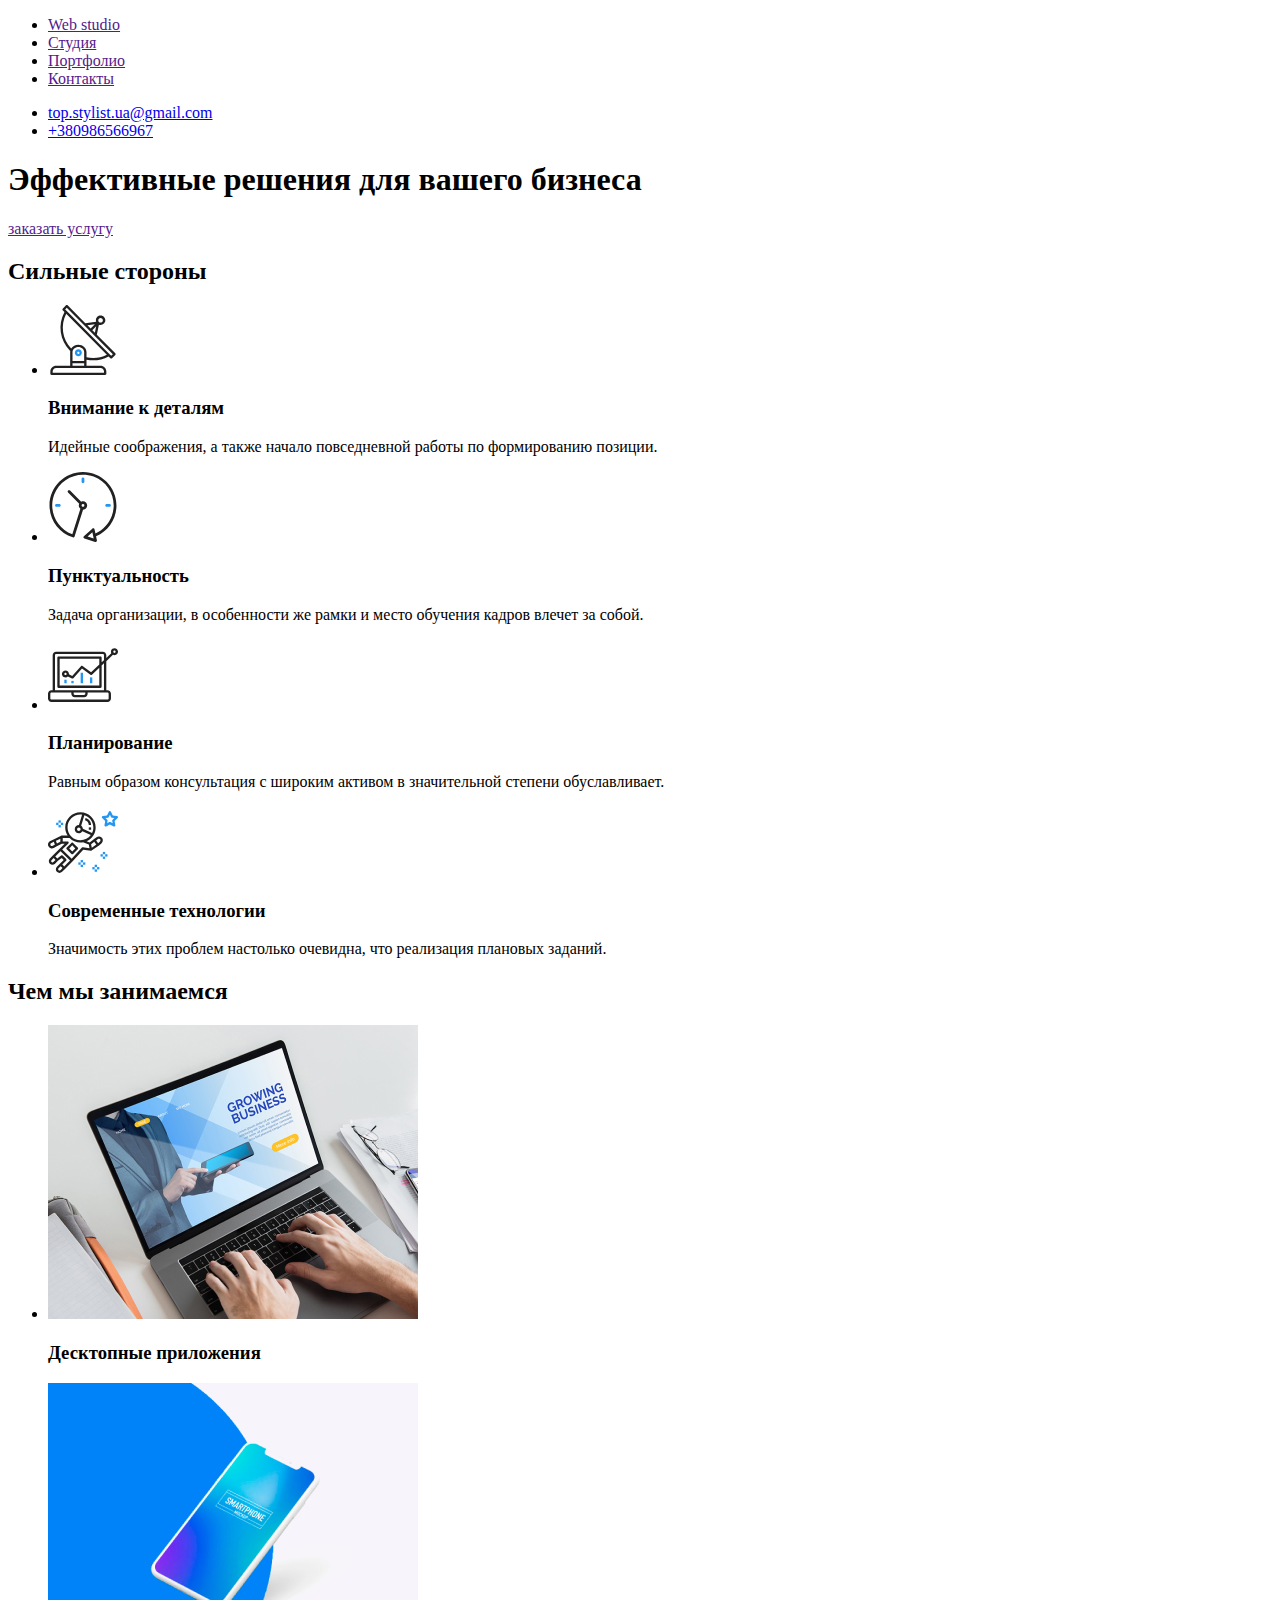
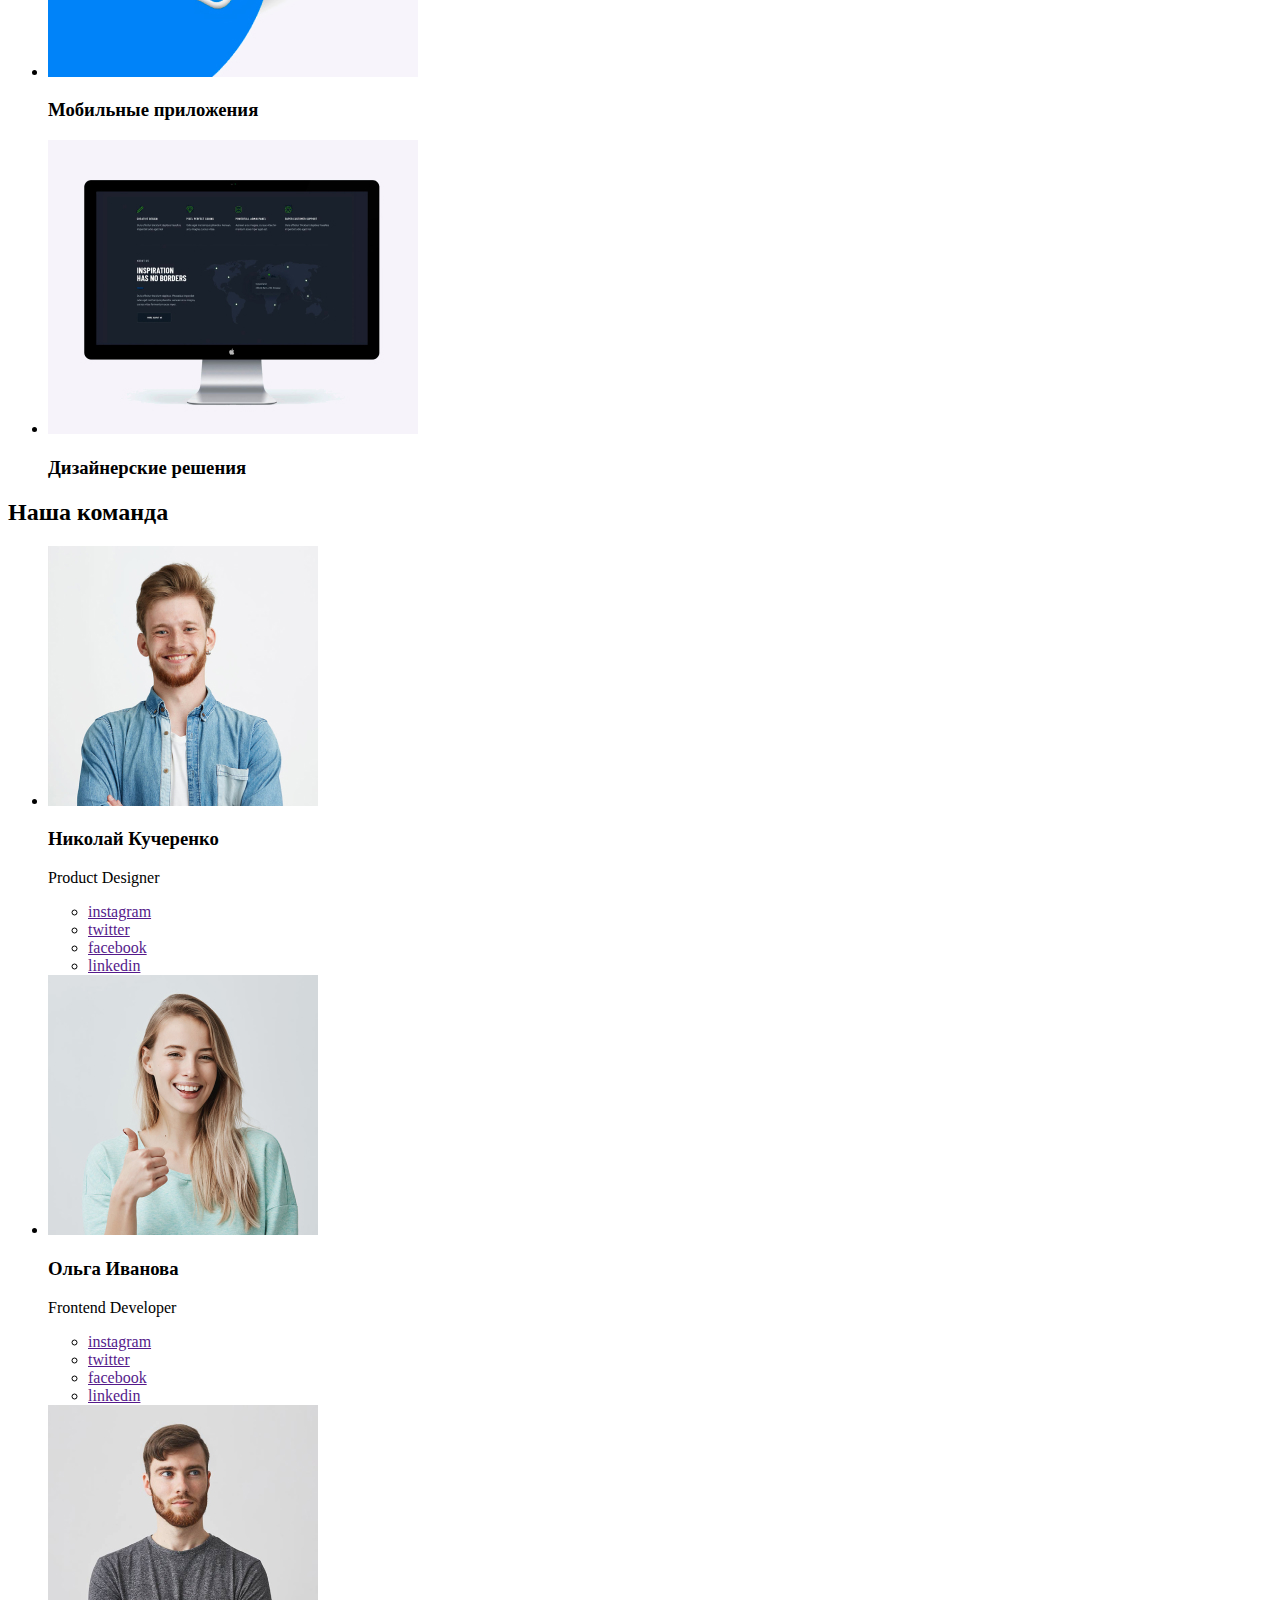
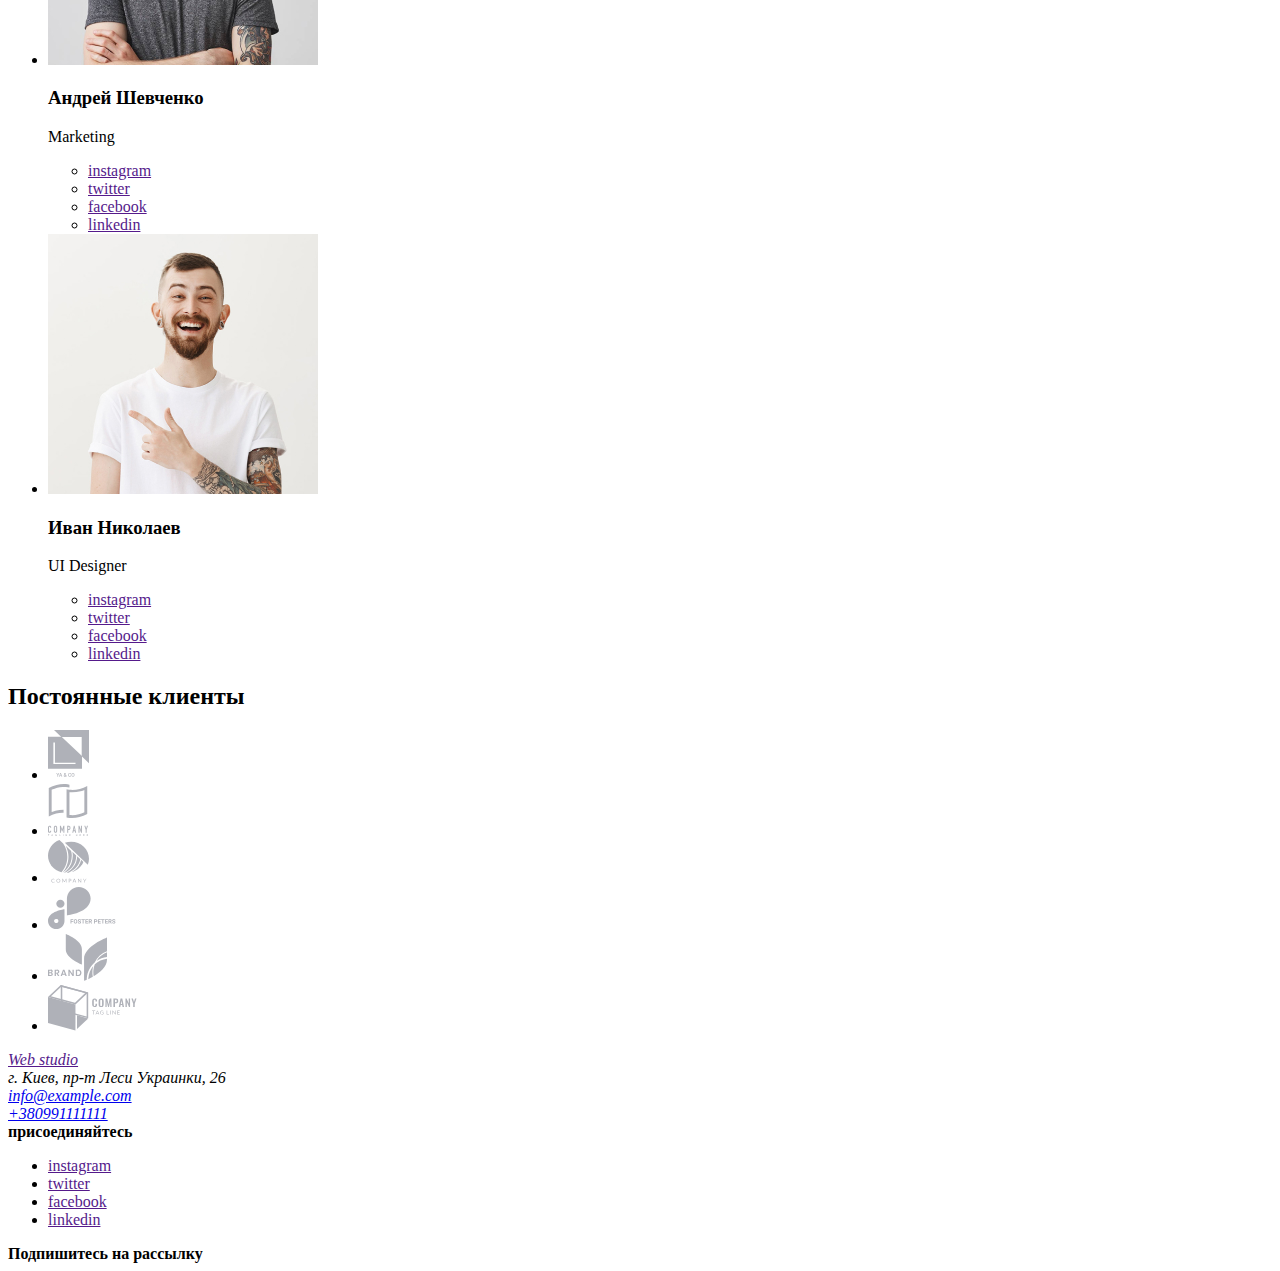
==== index.html @ 90197846 "залил все файлы" ====
<!DOCTYPE html>
<html lang="ru">
  <head>
    <meta charset="UTF-8" />
    <meta name="viewport" content="width=device-width, initial-scale=1.0" />
    <title>Document</title>
  </head>
  <body>
    <!-- navigator-->
    <header>
      <nav>
        <ul>
          <li>
            <a href="">Web studio</a>
          </li>
          <li><a href="">Студия</a></li>
          <li><a href="">Портфолио</a></li>
          <li><a href="">Контакты</a></li>
        </ul>
      </nav>
      <!--contact-->
      <ul>
        <li>
          <a href="mailto:top.stylist.ua@gmail.com">top.stylist.ua@gmail.com</a>
        </li>
        <li><a href="tel:+380986566967">+380986566967</a></li>
      </ul>
    </header>
    <main>
      <div>
        <!-- forma order-->
        <section>
          <h1>Эффективные решения для вашего бизнеса</h1>
          <a href="">заказать услугу</a>
        </section>
      </div>
      <section>
        <!--our qualities-->
        <h2>Сильные стороны</h2>
        <ul>
          <li>
            <img src="./image/antenna.svg" alt="антена" />
            <h3>Внимание к деталям</h3>
            <p>
              Идейные соображения, а также начало повседневной работы по
              формированию позиции.
            </p>
          </li>
          <li>
            <img src="./image/clock1.svg" alt="часы" />
            <h3>Пунктуальность</h3>
            <p>
              Задача организации, в особенности же рамки и место обучения кадров
              влечет за собой.
            </p>
          </li>
          <li>
            <img src="./image/diagram1.svg" alt="диаграмма" />
            <h3>Планирование</h3>
            <p>
              Равным образом консультация с широким активом в значительной
              степени обуславливает.
            </p>
          </li>
          <li>
            <img src="./image/astronaut.svg" alt="астронафт" />
            <h3>Современные технологии</h3>
            <p>
              Значимость этих проблем настолько очевидна, что реализация
              плановых заданий.
            </p>
          </li>
        </ul>
      </section>
      <!--product -->
      <section>
        <h2>Чем мы занимаемся</h2>
        <ul>
          <li>
            <img src="./image/laptop.jpg" alt="ноутбук" width="370" />
            <h3>Десктопные приложения</h3>
          </li>
          <li>
            <img src="./image/phone.jpg" alt="телефон" width="370" />
            <h3>Мобильные приложения</h3>
          </li>
          <li>
            <img src="./image/desktop.jpg" alt="компьютер" width="370" />
            <h3>Дизайнерские решения</h3>
          </li>
        </ul>
      </section>
      <!-- our team-->
      <section>
        <h2>Наша команда</h2>
        <ul>
          <li>
            <img
              src="./image/nikolay-kucheryavenko.jpg"
              alt="джон"
              width="270"
            />
            <h3>Николай Кучеренко</h3>
            <p>Product Designer</p>
            <ul>
              <li><a href="">instagram</a></li>
              <li><a href="">twitter</a></li>
              <li><a href="">facebook</a></li>
              <li><a href="">linkedin</a></li>
            </ul>
          </li>

          <li>
            <img src="./image/olga-ivanova.jpg" alt="марта" width="270" />
            <h3>Ольга Иванова</h3>
            <p>Frontend Developer</p>
            <ul>
              <li><a href="">instagram</a></li>
              <li><a href="">twitter</a></li>
              <li><a href="">facebook</a></li>
              <li><a href="">linkedin</a></li>
            </ul>
          </li>
          <li>
            <img src="./image/andrey-shevchenko.jpg" alt="роберт" width="270" />
            <h3>Андрей Шевченко</h3>
            <p>Marketing</p>
            <ul>
              <li><a href="">instagram</a></li>
              <li><a href="">twitter</a></li>
              <li><a href="">facebook</a></li>
              <li><a href="">linkedin</a></li>
            </ul>
          </li>
          <li>
            <img src="./image/ivan-nikolaev.jpg" alt="мартин" width="270" />
            <h3>Иван Николаев</h3>
            <p>UI Designer</p>
            <ul>
              <li><a href="">instagram</a></li>
              <li><a href="">twitter</a></li>
              <li><a href="">facebook</a></li>
              <li><a href="">linkedin</a></li>
            </ul>
          </li>
        </ul>
      </section>
      <!-- our client-->
      <section>
        <h2>Постоянные клиенты</h2>
        <ul>
          <li>
            <a href=""><img src="./image/client1.svg" alt="клиент1" /></a>
          </li>
          <li>
            <a href=""><img src="./image/client2.svg" alt="клиент2" /></a>
          </li>
          <li>
            <a href=""><img src="./image/client3.svg" alt="клиент3" /></a>
          </li>
          <li>
            <a href=""><img src="./image/client4.svg" alt="клиент4" /></a>
          </li>
          <li>
            <a href=""><img src="./image/client5.svg" alt="клиент5" /></a>
          </li>
          <li>
            <a href=""><img src="./image/client6.svg" alt="клиент6" /></a>
          </li>
        </ul>
      </section>
    </main>
    <footer>
      <address>
        <a href="">Web studio</a> <br />
        г. Киев, пр-т Леси Украинки, 26 <br />
        <a href="mailto:info@example.com">info@example.com</a> <br />
        <a href="tel:+380991111111">+380991111111</a> <br />
      </address>

      <div>
        <b>присоединяйтесь</b>
        <ul>
          <li><a href="">instagram</a></li>
          <li><a href="">twitter</a></li>
          <li><a href="">facebook</a></li>
          <li><a href="">linkedin</a></li>
        </ul>
      </div>
      <div>
        <b>Подпишитесь на рассылку</b>
      </div>
    </footer>
  </body>
</html>
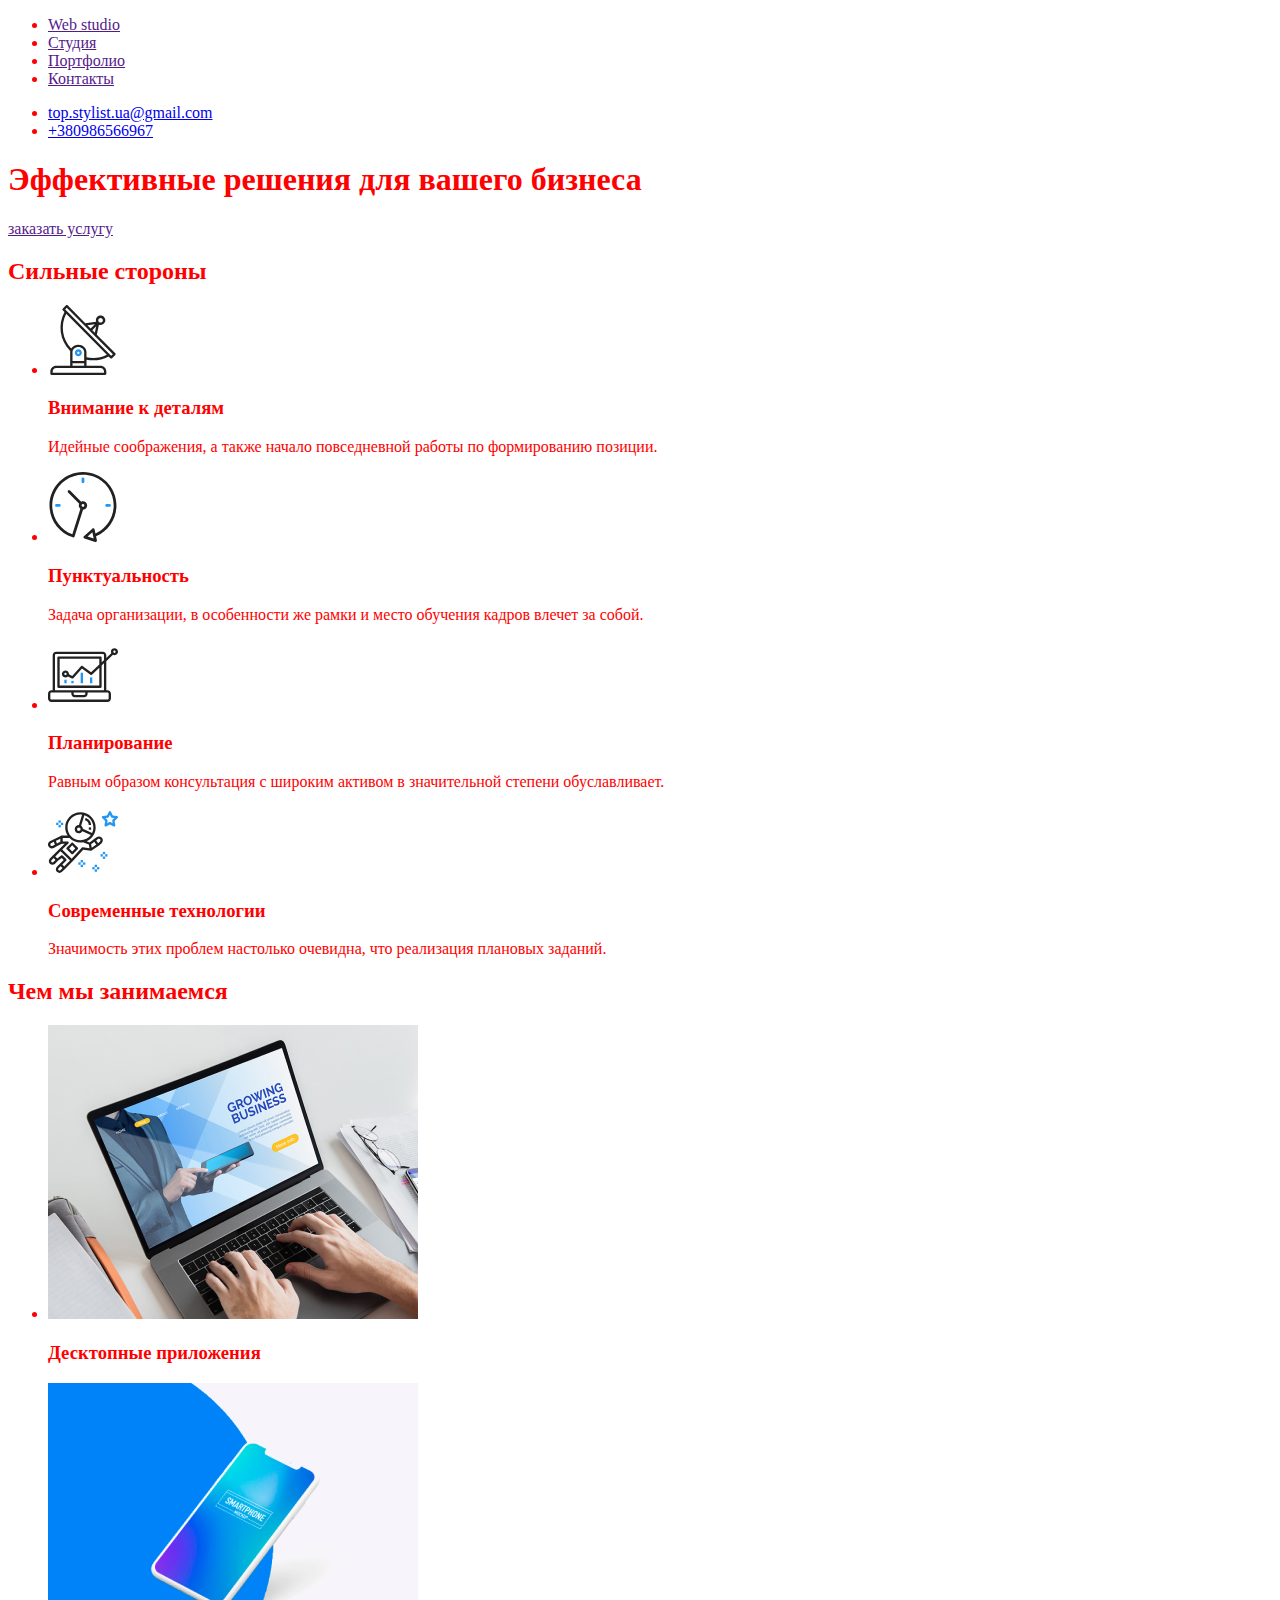
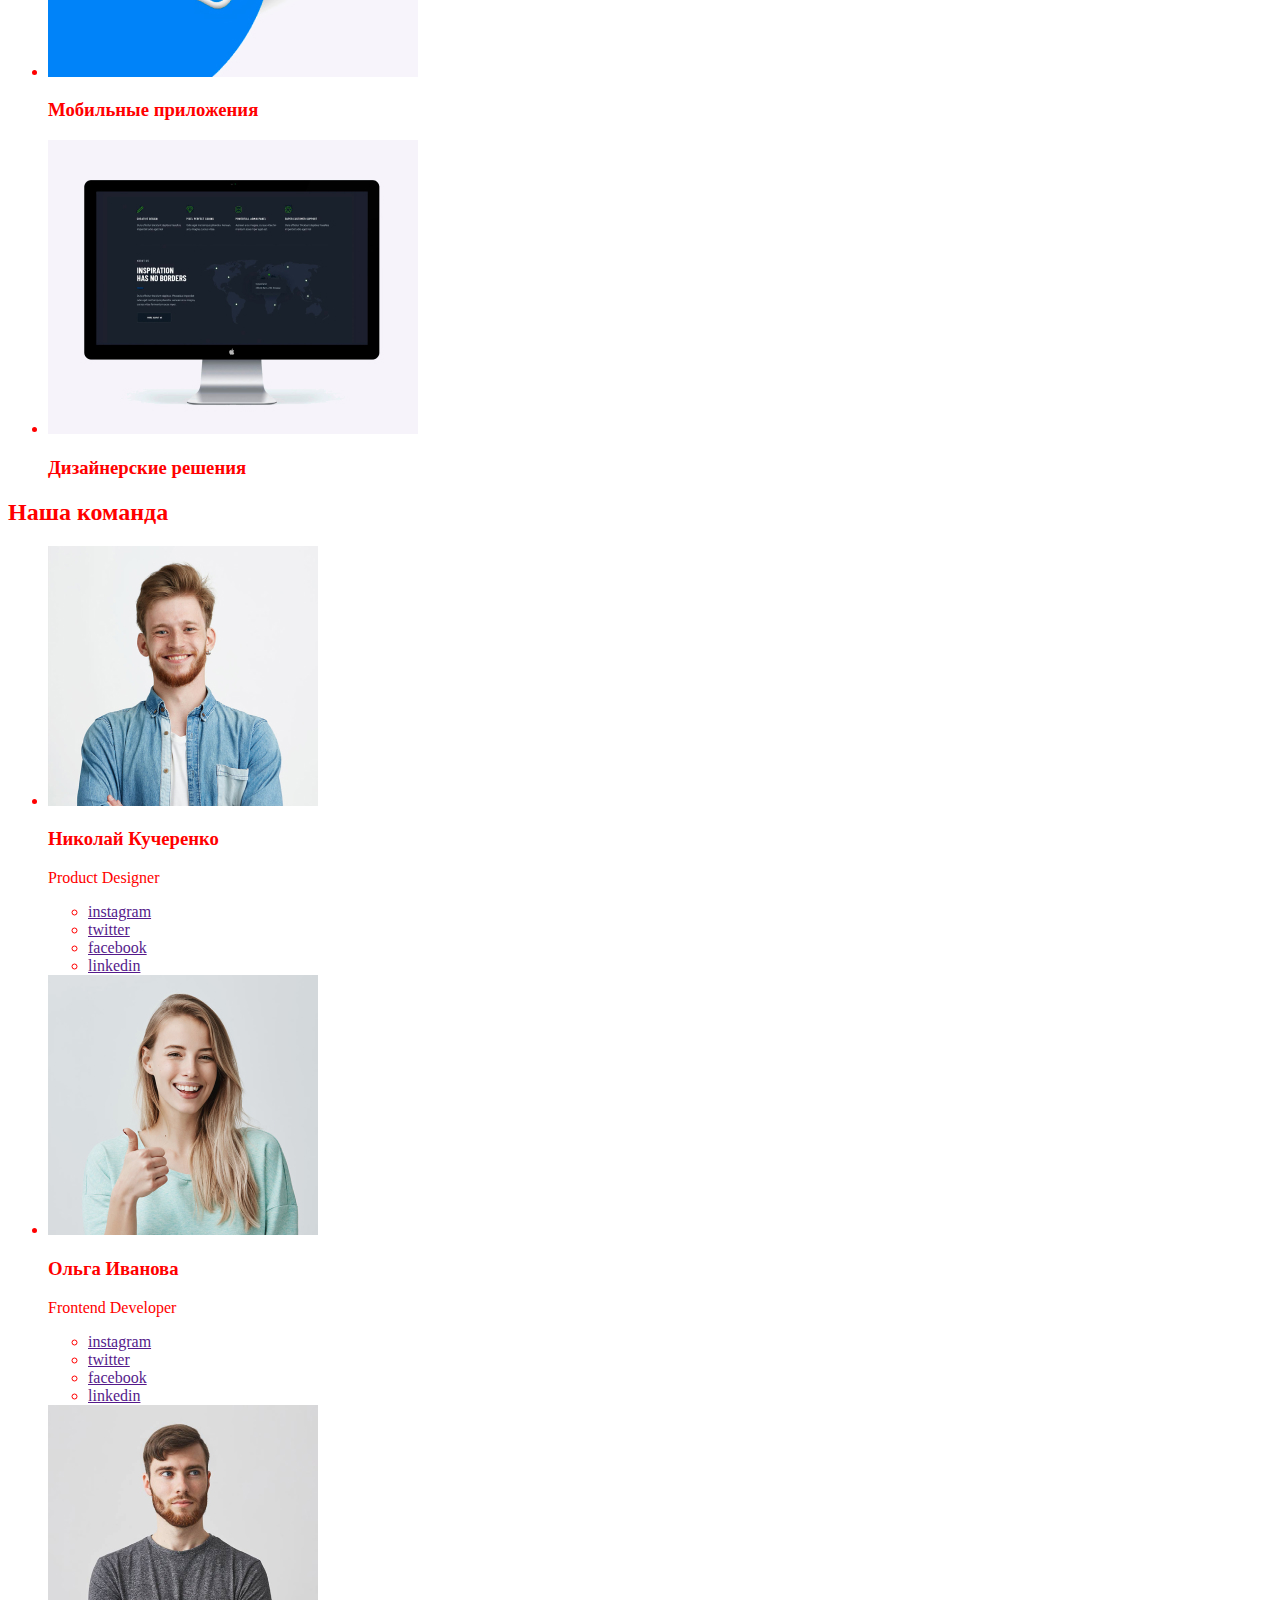
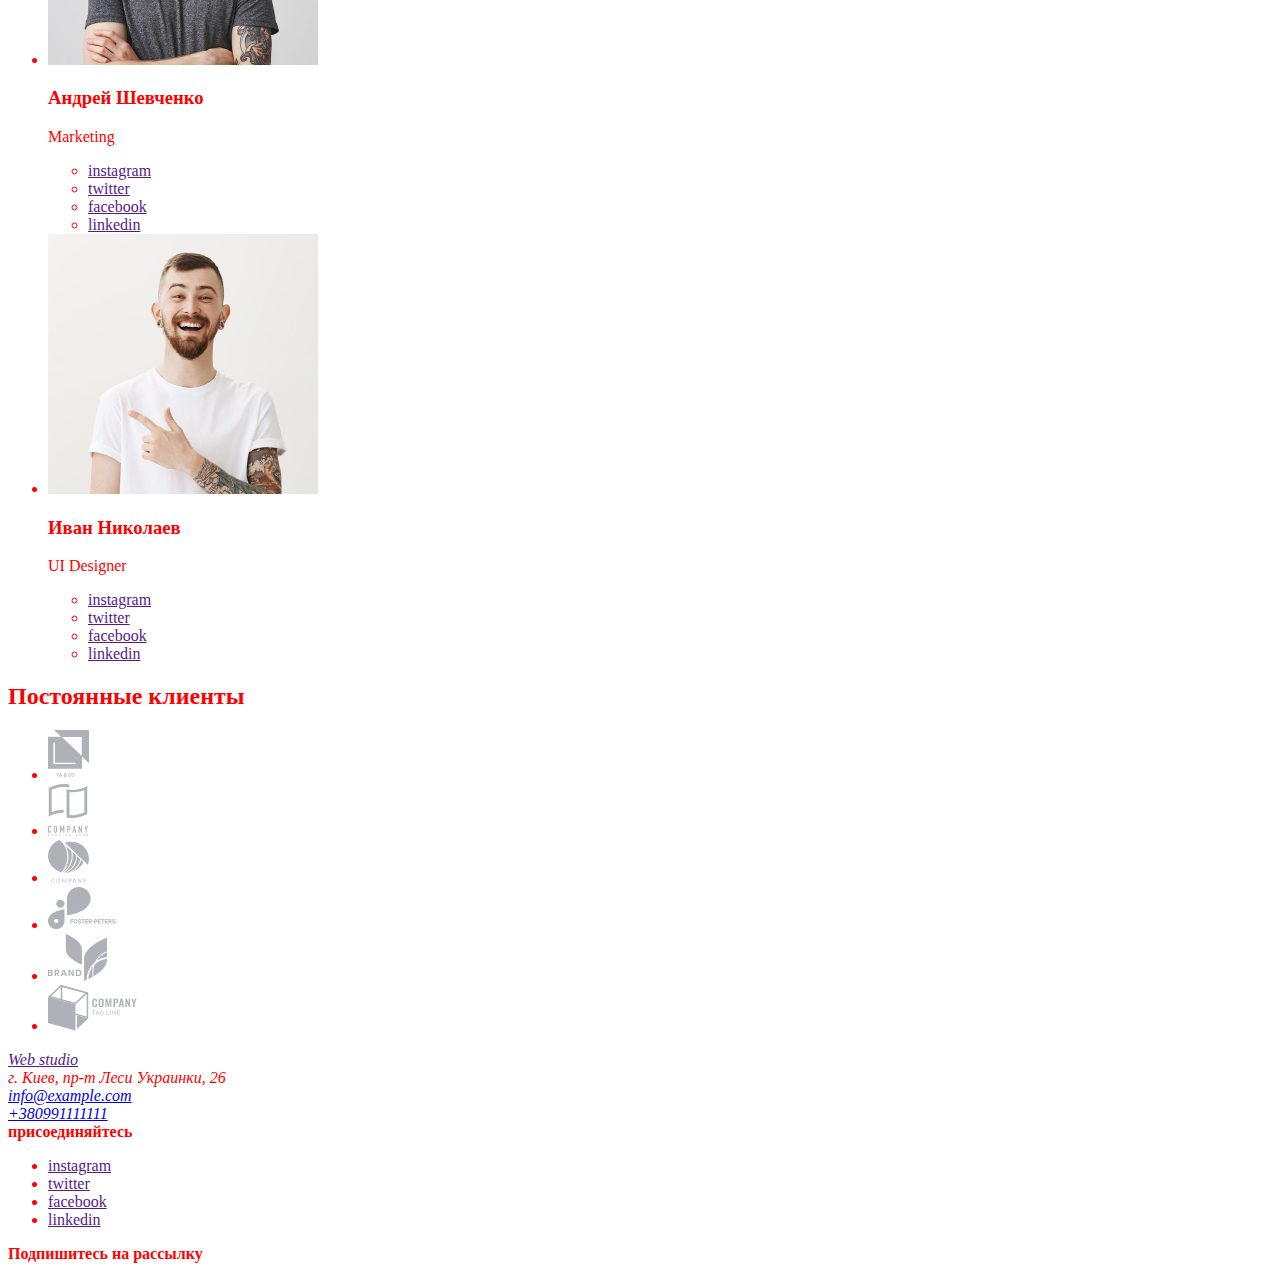
==== commit 22b4a855: "сверстал 2 страницу" ====
--- a/index.html
+++ b/index.html
@@ -4,6 +4,7 @@
     <meta charset="UTF-8" />
     <meta name="viewport" content="width=device-width, initial-scale=1.0" />
     <title>Document</title>
+    <link rel="stylesheet" href="/css/styles.css" />
   </head>
   <body>
     <!-- navigator-->
--- a/css/styles.css
+++ b/css/styles.css
@@ -0,0 +1,10 @@
+/* основной текст тексат #757575 */
+/* текст заголовков #212121 */
+/* цвет наведения #2196F3 */
+/* фон первичный #E5E5E5 */
+/* фон  вторичный #F5F4FA */
+/* фон хэдер #FFFFFF */
+/* фон футер #2F303A */
+body {
+  color: red;
+}
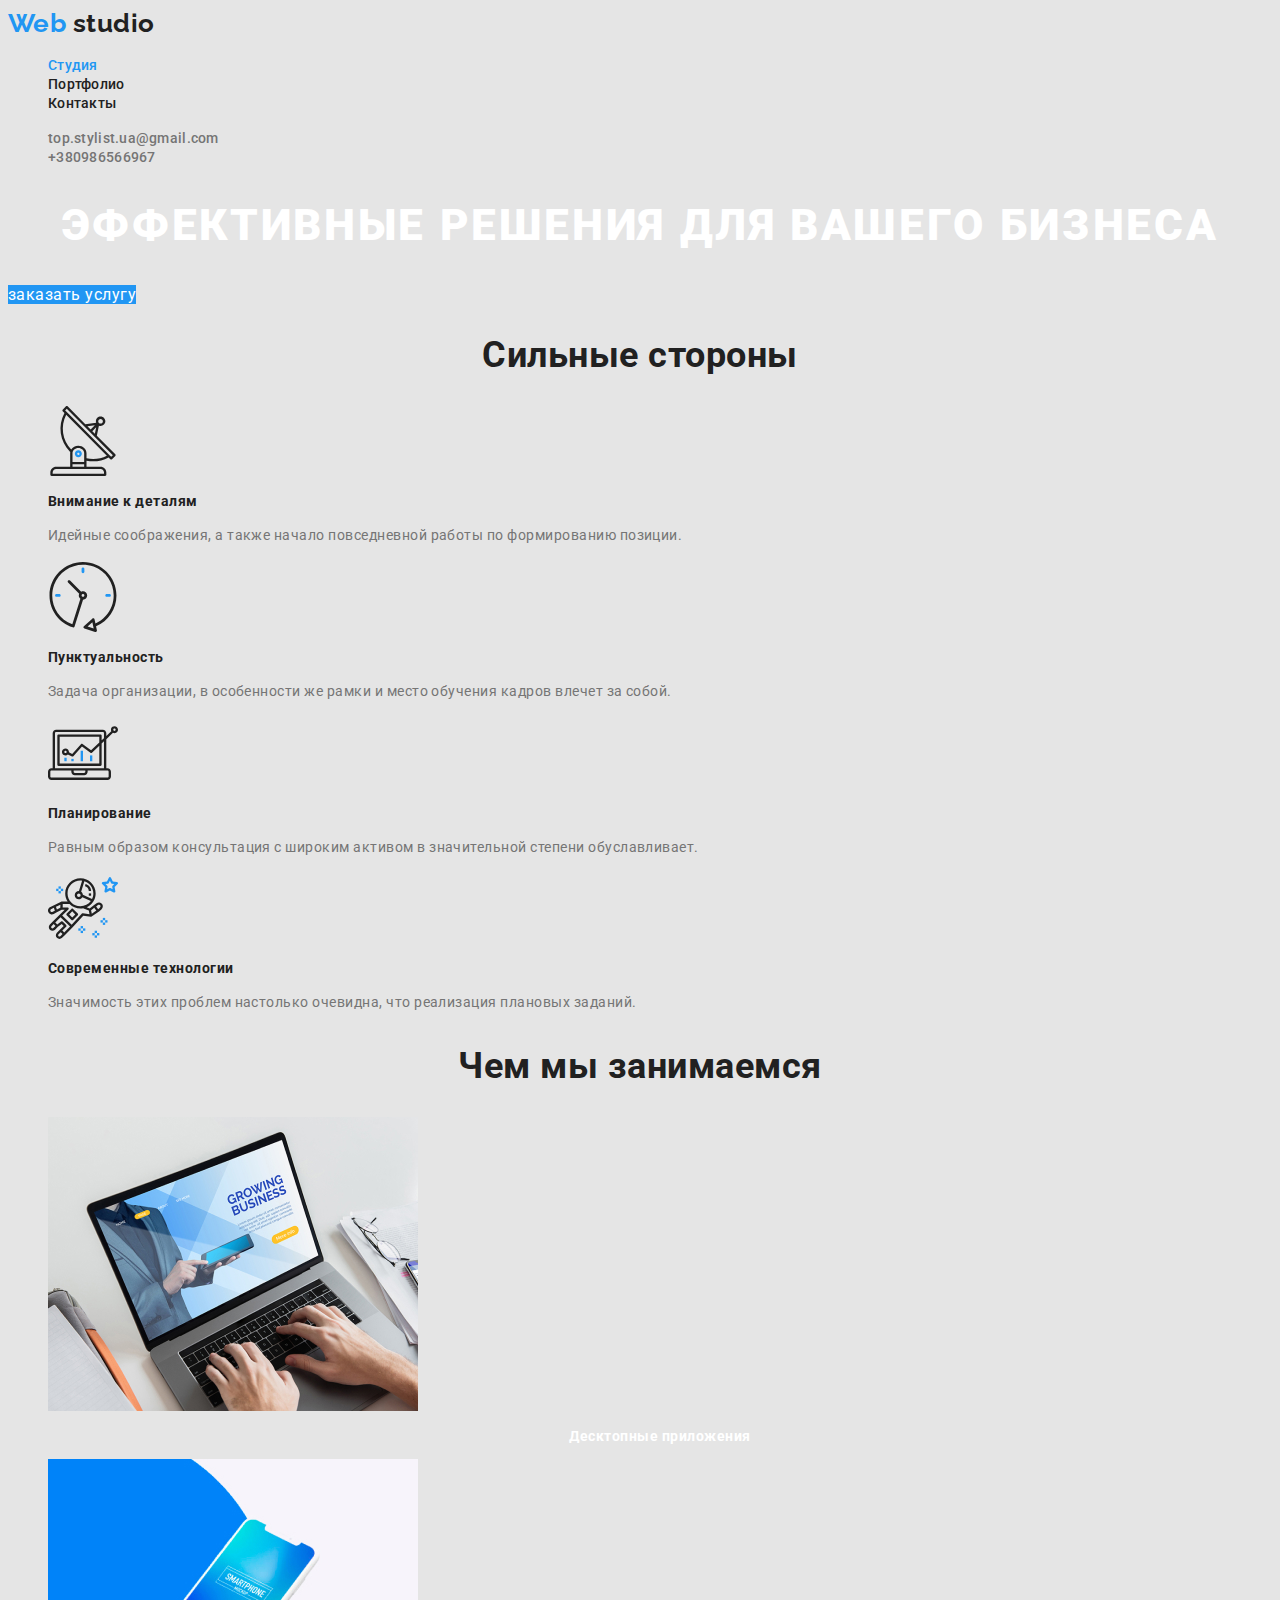
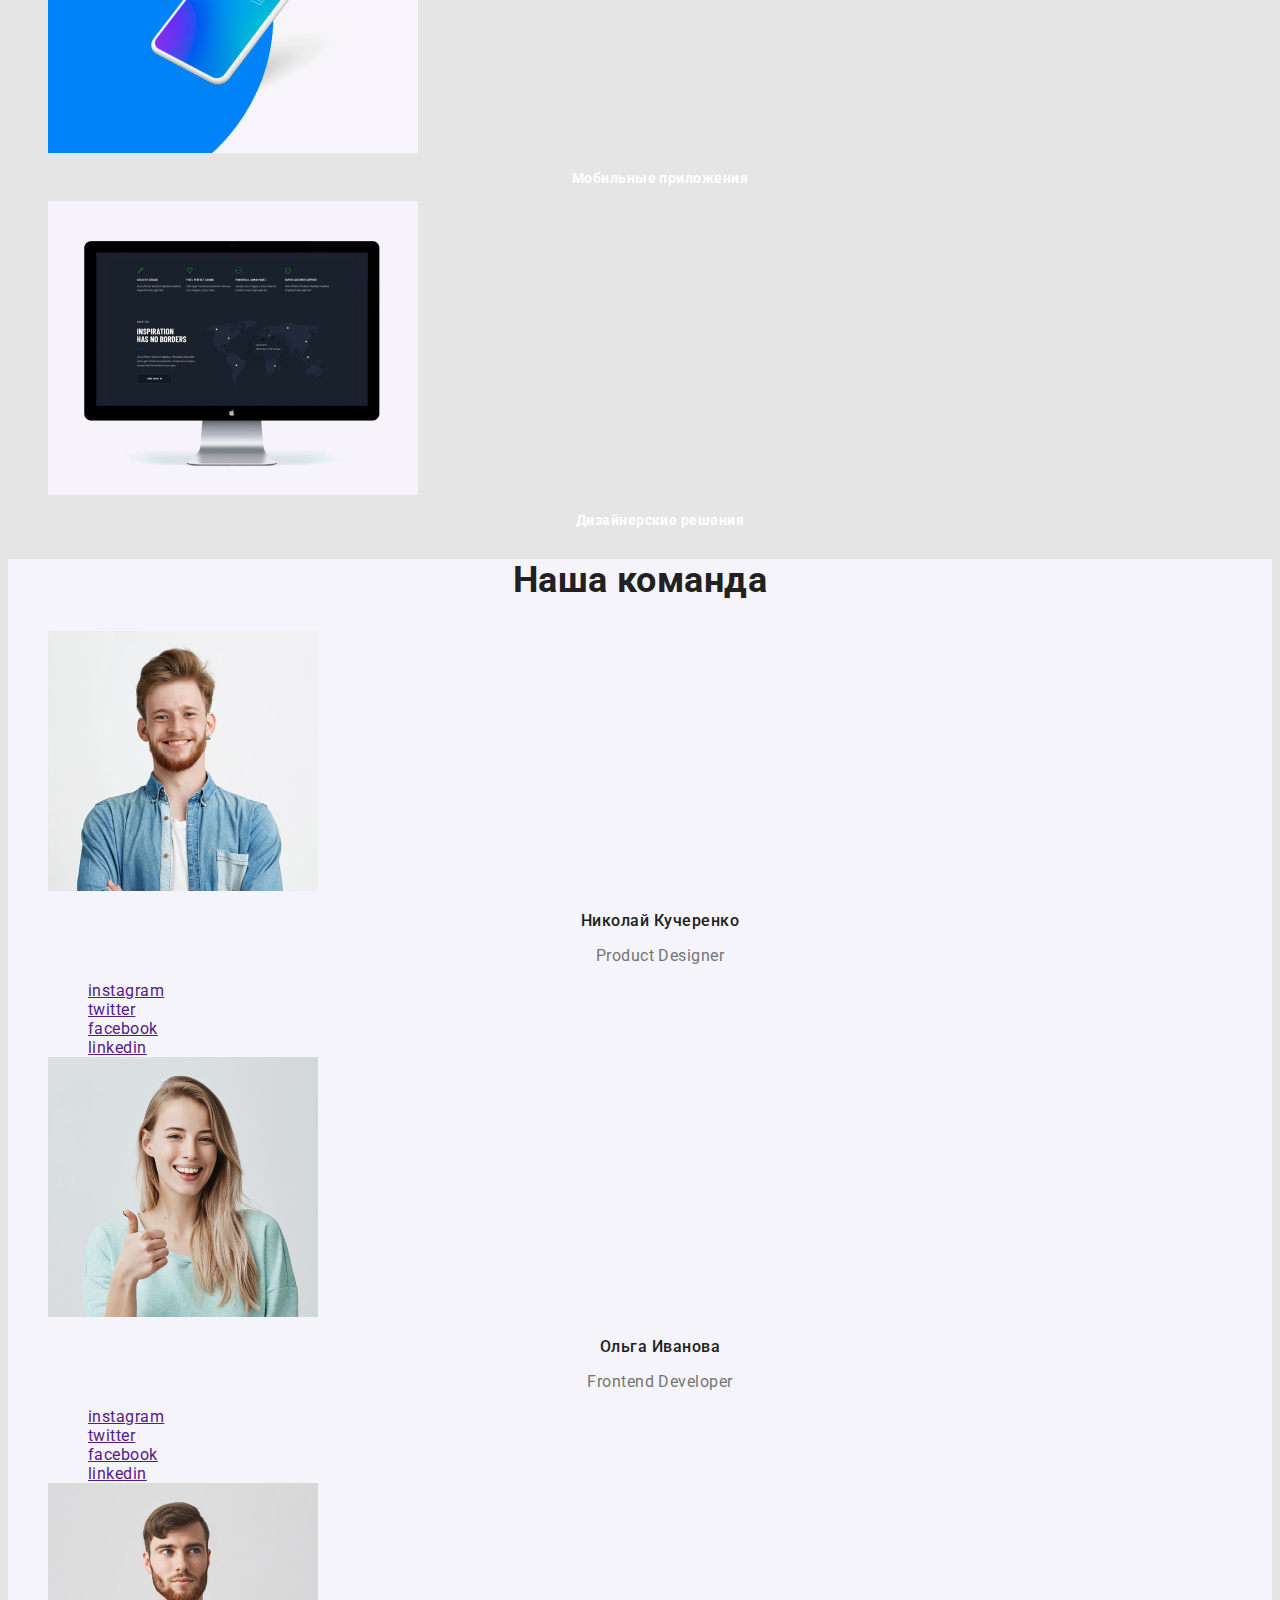
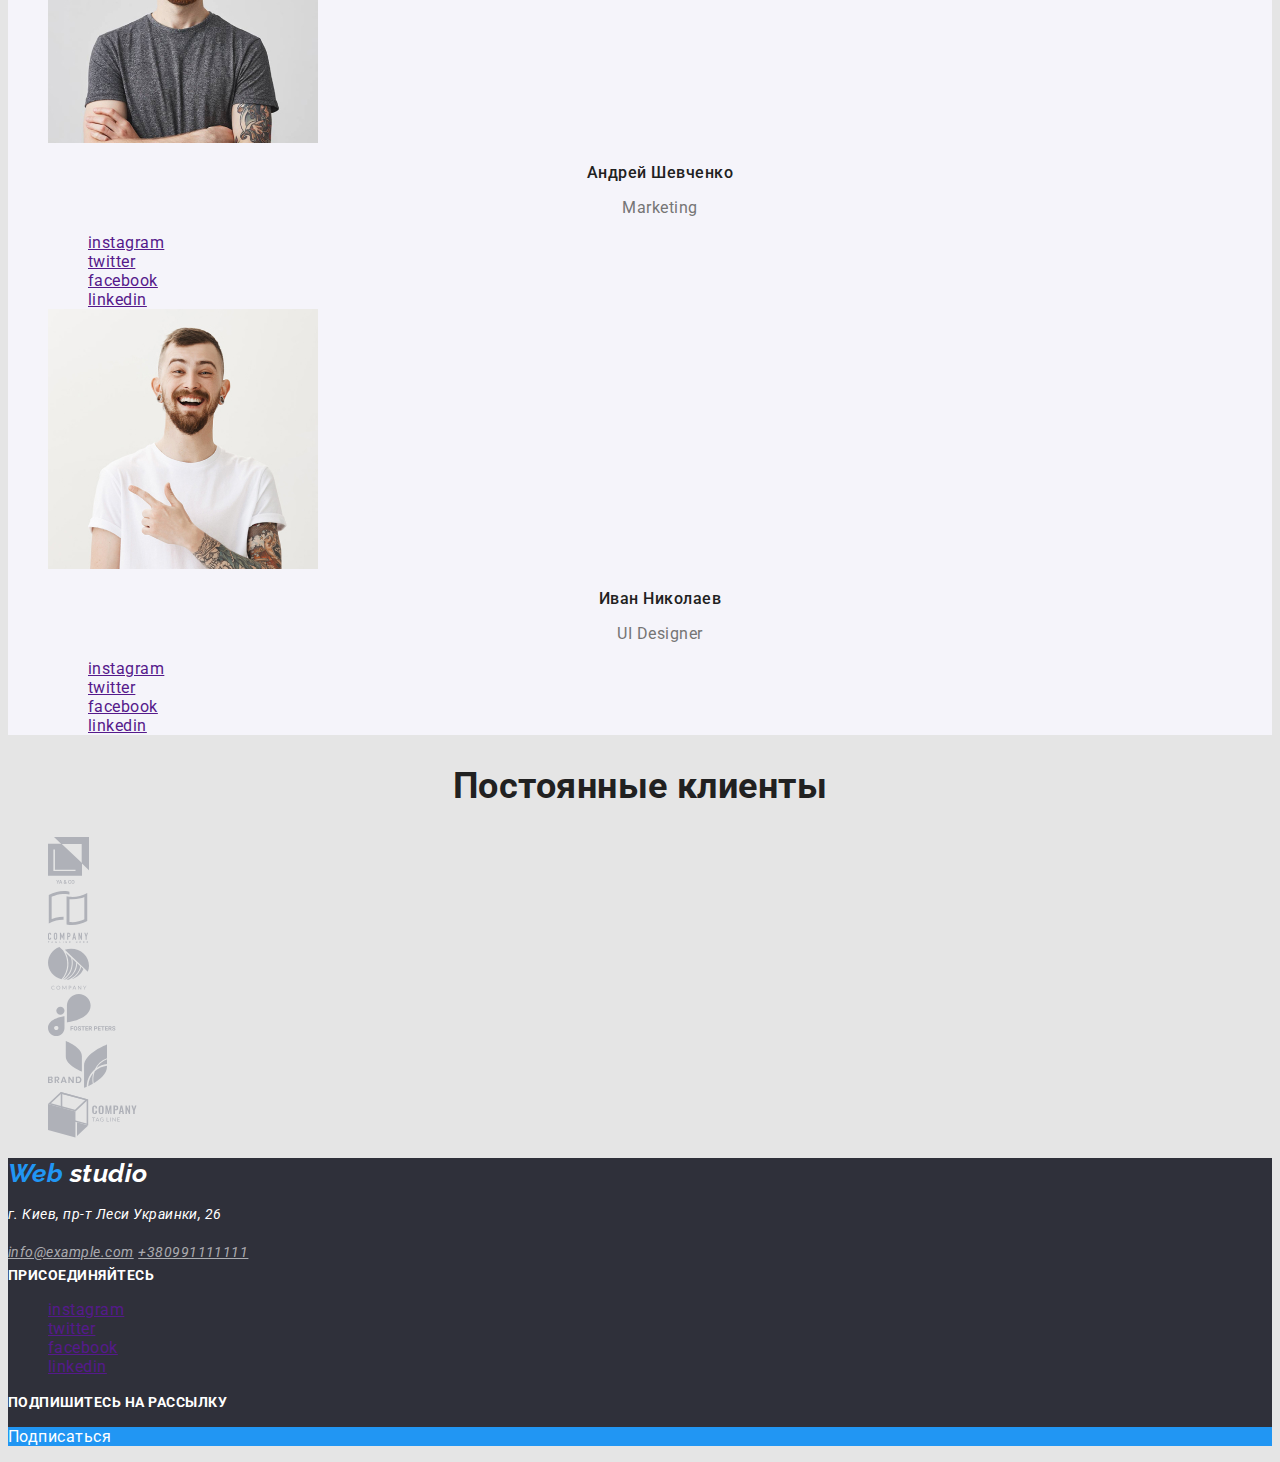
==== commit 352bb9e1: "вторая страница, цвет и шрифт" ====
--- a/index.html
+++ b/index.html
@@ -4,23 +4,23 @@
     <meta charset="UTF-8" />
     <meta name="viewport" content="width=device-width, initial-scale=1.0" />
     <title>Document</title>
-    <link rel="stylesheet" href="/css/styles.css" />
+    <link href="https://fonts.googleapis.com/css2?family=Raleway:wght@700&family=Roboto:wght@400;500;700&display=swap"
+      rel="stylesheet">
+    <link rel="stylesheet" href="./css/styles.css" />
   </head>
   <body>
     <!-- navigator-->
     <header>
       <nav>
-        <ul>
-          <li>
-            <a href="">Web studio</a>
-          </li>
-          <li><a href="">Студия</a></li>
-          <li><a href="">Портфолио</a></li>
-          <li><a href="">Контакты</a></li>
+        <a class="logo" href="">Web <span class="part-logo">studio</span></a>
+        <ul class="site-nav list">
+          <li><a href="" class="link main">Студия</a></li>
+          <li><a href="./portfolio.html" class="link">Портфолио</a></li>
+          <li><a href="" class="link">Контакты</a></li>
         </ul>
       </nav>
       <!--contact-->
-      <ul>
+      <ul class="nav-registration list">
         <li>
           <a href="mailto:top.stylist.ua@gmail.com">top.stylist.ua@gmail.com</a>
         </li>
@@ -28,82 +28,83 @@
       </ul>
     </header>
     <main>
+      <!--hero-->
       <div>
         <!-- forma order-->
-        <section>
-          <h1>Эффективные решения для вашего бизнеса</h1>
-          <a href="">заказать услугу</a>
+        <section class="hero">
+          <h1 class="title"> Эффективные решения для вашего бизнеса</h1>
+          <a class="button" href="">заказать услугу</a>
         </section>
       </div>
-      <section>
+      <section class="section">
         <!--our qualities-->
-        <h2>Сильные стороны</h2>
-        <ul>
+        <h2 class="section-title">Сильные стороны</h2>
+        <ul class="strong-side list">
           <li>
             <img src="./image/antenna.svg" alt="антена" />
-            <h3>Внимание к деталям</h3>
-            <p>
+            <h3 class="title">Внимание к деталям</h3>
+            <p class="text">
               Идейные соображения, а также начало повседневной работы по
               формированию позиции.
             </p>
           </li>
           <li>
             <img src="./image/clock1.svg" alt="часы" />
-            <h3>Пунктуальность</h3>
-            <p>
+            <h3 class="title" > Пунктуальность</h3>
+            <p class="text">
               Задача организации, в особенности же рамки и место обучения кадров
               влечет за собой.
             </p>
           </li>
           <li>
             <img src="./image/diagram1.svg" alt="диаграмма" />
-            <h3>Планирование</h3>
-            <p>
+            <h3 class="title">Планирование</h3>
+            <p class="text">
               Равным образом консультация с широким активом в значительной
               степени обуславливает.
             </p>
           </li>
           <li>
             <img src="./image/astronaut.svg" alt="астронафт" />
-            <h3>Современные технологии</h3>
-            <p>
+            <h3 class="title">Современные технологии</h3>
+            <p class="text">
               Значимость этих проблем настолько очевидна, что реализация
               плановых заданий.
             </p>
           </li>
         </ul>
-      </section>
+      </section class="section">
       <!--product -->
       <section>
-        <h2>Чем мы занимаемся</h2>
-        <ul>
+        <h2 class="section-title">Чем мы занимаемся</h2>
+        <ul class="our-profile list">
           <li>
             <img src="./image/laptop.jpg" alt="ноутбук" width="370" />
-            <h3>Десктопные приложения</h3>
+            <h3 class="title">Десктопные приложения</h3>
           </li>
           <li>
             <img src="./image/phone.jpg" alt="телефон" width="370" />
-            <h3>Мобильные приложения</h3>
+            <h3 class="title">Мобильные приложения</h3>
           </li>
           <li>
             <img src="./image/desktop.jpg" alt="компьютер" width="370" />
-            <h3>Дизайнерские решения</h3>
+            <h3 class="title">Дизайнерские решения</h3>
           </li>
         </ul>
       </section>
       <!-- our team-->
-      <section>
-        <h2>Наша команда</h2>
-        <ul>
+      <section class="section team">
+        <h2 class="section-title">Наша команда</h2>
+        <ul class="list">
           <li>
             <img
               src="./image/nikolay-kucheryavenko.jpg"
               alt="джон"
               width="270"
             />
-            <h3>Николай Кучеренко</h3>
-            <p>Product Designer</p>
-            <ul>
+            <h3 class="team-title">Николай Кучеренко</h3>
+            <p class="text">Product Designer</p>
+            <ul class="list">
               <li><a href="">instagram</a></li>
               <li><a href="">twitter</a></li>
               <li><a href="">facebook</a></li>
@@ -113,9 +114,9 @@
 
           <li>
             <img src="./image/olga-ivanova.jpg" alt="марта" width="270" />
-            <h3>Ольга Иванова</h3>
-            <p>Frontend Developer</p>
-            <ul>
+            <h3 class="team-title">Ольга Иванова</h3>
+            <p class="text"> Frontend Developer</p>
+            <ul class="list">
               <li><a href="">instagram</a></li>
               <li><a href="">twitter</a></li>
               <li><a href="">facebook</a></li>
@@ -124,9 +125,9 @@
           </li>
           <li>
             <img src="./image/andrey-shevchenko.jpg" alt="роберт" width="270" />
-            <h3>Андрей Шевченко</h3>
-            <p>Marketing</p>
-            <ul>
+            <h3 class="team-title">Андрей Шевченко</h3>
+            <p class="text">Marketing</p>
+            <ul class="list">
               <li><a href="">instagram</a></li>
               <li><a href="">twitter</a></li>
               <li><a href="">facebook</a></li>
@@ -135,9 +136,9 @@
           </li>
           <li>
             <img src="./image/ivan-nikolaev.jpg" alt="мартин" width="270" />
-            <h3>Иван Николаев</h3>
-            <p>UI Designer</p>
-            <ul>
+            <h3 class="team-title">Иван Николаев</h3>
+            <p class="text">UI Designer</p>
+            <ul class="list">
               <li><a href="">instagram</a></li>
               <li><a href="">twitter</a></li>
               <li><a href="">facebook</a></li>
@@ -147,9 +148,9 @@
         </ul>
       </section>
       <!-- our client-->
-      <section>
-        <h2>Постоянные клиенты</h2>
-        <ul>
+      <section class="section">
+        <h2 class="section-title">Постоянные клиенты</h2>
+        <ul class="list">
           <li>
             <a href=""><img src="./image/client1.svg" alt="клиент1" /></a>
           </li>
@@ -171,17 +172,17 @@
         </ul>
       </section>
     </main>
-    <footer>
-      <address>
-        <a href="">Web studio</a> <br />
-        г. Киев, пр-т Леси Украинки, 26 <br />
-        <a href="mailto:info@example.com">info@example.com</a> <br />
-        <a href="tel:+380991111111">+380991111111</a> <br />
+    <footer class="footer">
+      <address class="adres">
+        <a class="logo" href="">Web <span class="logo-footer"> studio</span></a> 
+        <p class="text">г. Киев, пр-т Леси Украинки, 26</p> 
+        <a class="link" href="mailto:info@example.com">info@example.com</a> 
+        <a class="link" href="tel:+380991111111">+380991111111</a> 
       </address>
 
       <div>
-        <b>присоединяйтесь</b>
-        <ul>
+        <b class="contact">Присоединяйтесь</b>
+        <ul class="list">
           <li><a href="">instagram</a></li>
           <li><a href="">twitter</a></li>
           <li><a href="">facebook</a></li>
@@ -189,7 +190,8 @@
         </ul>
       </div>
       <div>
-        <b>Подпишитесь на рассылку</b>
+        <b class="contact">Подпишитесь на рассылку</b>
+        <p class="button">Подписаться</p>
       </div>
     </footer>
   </body>
--- a/css/styles.css
+++ b/css/styles.css
@@ -1,3 +1,9 @@
+:root {
+  --primary-text-color: #757575;
+  --title-text-color: #212121;
+  --accent-color: #2196f3;
+  --primary-white-color: #ffffff;
+}
 /* основной текст тексат #757575 */
 /* текст заголовков #212121 */
 /* цвет наведения #2196F3 */
@@ -6,5 +12,204 @@
 /* фон хэдер #FFFFFF */
 /* фон футер #2F303A */
 body {
-  color: red;
-}
+  background-color: #e5e5e5;
+  color: var(--primary-text-color);
+  font-family: roboto, sans-serif;
+  letter-spacing: 0.03em;
+}
+h1,
+h2,
+h3,
+h4,
+h5,
+h6 {
+  color: var(--title-text-color);
+}
+/* logo */
+.logo {
+  color: var(--accent-color);
+  font-family: Raleway;
+
+  font-weight: 700;
+  font-size: 26px;
+  line-height: 1.2;
+  text-decoration: none;
+}
+
+.part-logo {
+  color: var(--title-text-color);
+}
+.logo-footer {
+  color: #ffffff;
+}
+
+.part-logo:hover,
+.part-logo:focus {
+  color: var(--accent-color);
+}
+.logo:hover,
+.logo:focus {
+  color: var(--title-text-color);
+}
+/* все списки */
+
+.list {
+  list-style: none;
+}
+/* site-nav */
+.site-nav .link {
+  color: var(--title-text-color);
+
+  font-weight: 500;
+  font-size: 14px;
+  line-height: 1.14;
+  letter-spacing: 0.02em;
+  text-decoration: none;
+}
+.site-nav .link:hover,
+.site-nav .link:focus {
+  color: var(--accent-color);
+}
+.nav-registration a {
+  color: var(--primary-text-color);
+  font-weight: 500;
+  font-size: 14px;
+  line-height: 1.14;
+  letter-spacing: 0.02em;
+  text-decoration: none;
+}
+.nav-registration a:hover,
+.nav-registration a:focus {
+  color: Var(--accent-color);
+}
+
+.site-nav .link.main {
+  color: var(--accent-color);
+}
+/* Hero */
+.hero .title {
+  color: var(--primary-white-color);
+
+  font-weight: 900;
+  font-size: 44px;
+  line-height: 1.36;
+
+  text-align: center;
+  letter-spacing: 0.06em;
+  text-transform: uppercase;
+}
+
+/* button */
+.button {
+  color: var(--primary-white-color);
+  background-color: var(--accent-color);
+  text-decoration: none;
+}
+
+/* section */
+.section-title {
+  color: var(--title-text-color);
+
+  font-weight: 700;
+  font-size: 36px;
+  line-height: 1.17;
+  text-align: center;
+}
+/* strong-side */
+.strong-side .title {
+  color: var(--title-text-color);
+
+  font-weight: 700;
+  font-size: 14px;
+  line-height: 1.14;
+}
+
+.strong-side .text {
+  font-weight: 400;
+  font-size: 14px;
+  line-height: 1.71;
+}
+/* our profile */
+
+.our-profile .title {
+  color: var(--primary-white-color);
+  font-weight: 700;
+  font-size: 14px;
+  line-height: 1.14;
+
+  text-align: center;
+}
+/* our team */
+.team {
+  background-color: #f5f4fa;
+}
+.team-title {
+  font-weight: 500;
+  font-size: 16px;
+  line-height: 1.19;
+
+  text-align: center;
+}
+
+.team .text {
+  font-weight: 400;
+  font-size: 16px;
+  line-height: 1.19;
+
+  text-align: center;
+}
+/* footer  */
+.footer {
+  background-color: #2f303a;
+}
+
+/* adres */
+.adres .text {
+  color: var(--primary-white-color);
+
+  font-weight: 400;
+  font-size: 14px;
+  line-height: 1.71;
+}
+.adres .link {
+  color: rgba(255, 255, 255, 0.6);
+
+  font-weight: 400;
+  font-size: 14px;
+  line-height: 1.71;
+}
+/* contact */
+
+.contact {
+  color: var(--primary-white-color);
+
+  font-weight: 700;
+  font-size: 14px;
+  line-height: 1.14;
+
+  text-transform: uppercase;
+}
+/* our project */
+.project .title {
+  color: var(--title-text-color);
+
+  font-weight: 700;
+  font-size: 18px;
+  line-height: 2;
+
+  letter-spacing: 0.06em;
+}
+.project .text {
+  color: var(--primary-text-color);
+
+  font-weight: 400;
+  font-size: 16px;
+  line-height: 1.9;
+}
+.project .description {
+  color: var(--primary-white-color);
+
+  font-weight: 400;
+  font-size: 18px;
+  line-height: 1.56;
+}
